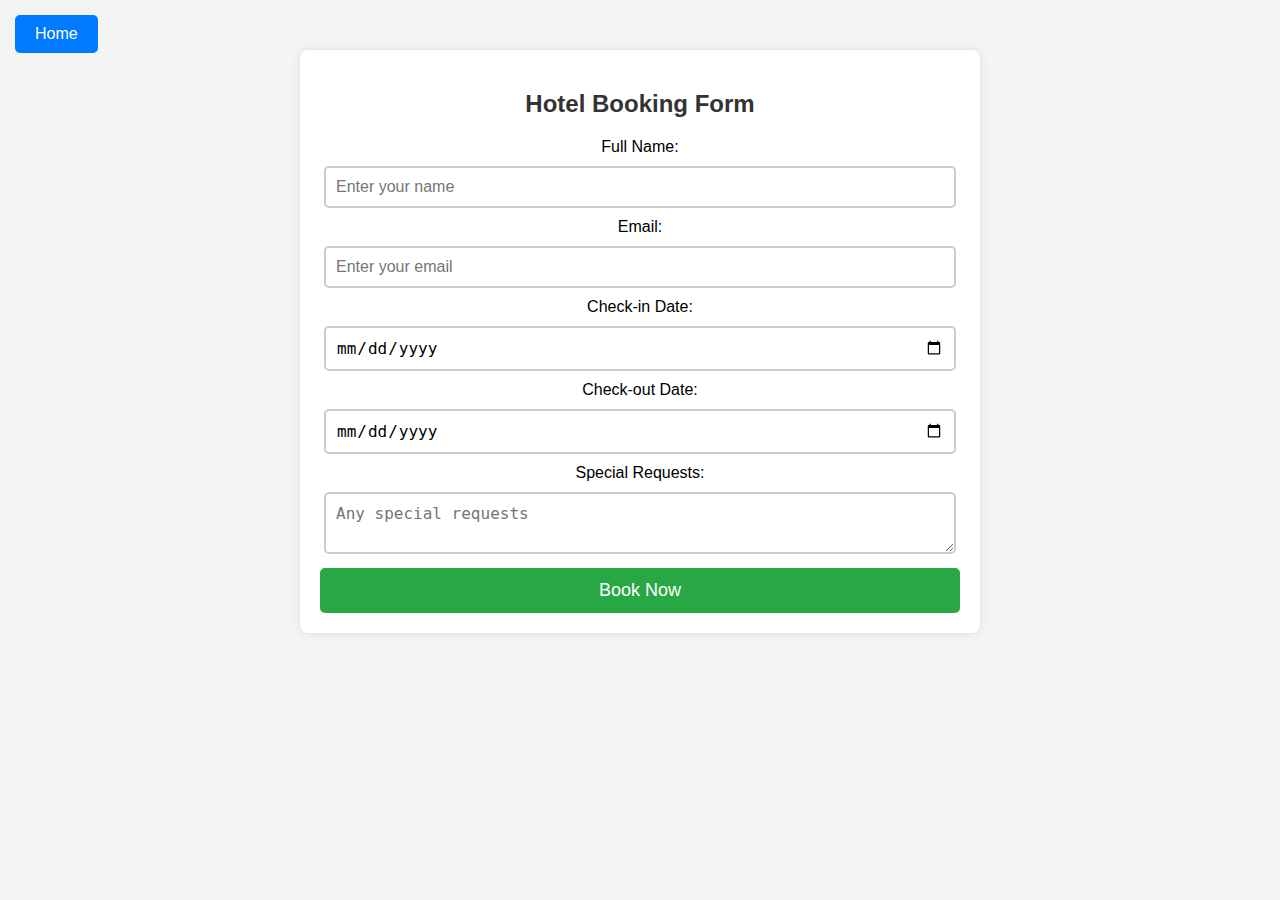
==== hotel management/booking.html @ 5810788a "Add files via upload" ====
<!DOCTYPE html>
<html lang="en">
<head>
    <meta charset="UTF-8">
    <meta name="viewport" content="width=device-width, initial-scale=1.0">
    <title>Hotel Booking Portal</title>
    <style>
        /* General Styles */
        body {
            font-family: Arial, sans-serif;
            background-color: #f4f4f4;
            text-align: center;
            margin: 0;
            padding: 0;
        }

        /* Home Button */
        .home-btn {
            position: absolute;
            top: 15px;
            left: 15px;
            background: #007bff;
            color: white;
            border: none;
            padding: 10px 20px;
            font-size: 16px;
            cursor: pointer;
            border-radius: 5px;
            text-decoration: none;
            display: inline-block;
        }

        .home-btn:hover {
            background: #0056b3;
        }

        .container {
            width: 50%;
            margin: auto;
            background: white;
            padding: 20px;
            box-shadow: 0 0 10px rgba(0, 0, 0, 0.1);
            border-radius: 8px;
            margin-top: 50px;
            position: relative;
        }

        h2 {
            color: #333;
        }

        input, textarea {
            width: 95%;
            padding: 10px;
            margin: 10px 0;
            border: 2px solid #ccc;
            border-radius: 5px;
            font-size: 16px;
        }

        button {
            background: #28a745;
            color: white;
            border: none;
            padding: 12px;
            cursor: pointer;
            font-size: 18px;
            width: 100%;
            border-radius: 5px;
            transition: 0.3s;
        }

        button:hover {
            background: #218838;
        }

        .success-message {
            display: none;
            color: green;
            font-size: 18px;
            margin-top: 15px;
        }

        /* Responsive Design */
        @media (max-width: 768px) {
            .container {
                width: 80%;
            }
        }
    </style>
</head>
<body>

    <!-- Home Button -->
    <a href="index.html" class="home-btn">Home</a>

    <div class="container">
        <h2>Hotel Booking Form</h2>
        <form id="bookingForm" action="https://formsubmit.co/anusurikishore59@gmail.com" method="POST">
            <input type="hidden" name="_subject" value="New Hotel Booking Request">
            <input type="hidden" name="_captcha" value="false"> <!-- To disable Captcha -->
            <input type="hidden" name="_template" value="table"> <!-- Better email format -->

            <label for="name">Full Name:</label>
            <input type="text" id="name" name="Name" placeholder="Enter your name" required>

            <label for="email">Email:</label>
            <input type="email" id="email" name="Email" placeholder="Enter your email" required>

            <label for="checkin">Check-in Date:</label>
            <input type="date" id="checkin" name="Check-in Date" required>

            <label for="checkout">Check-out Date:</label>
            <input type="date" id="checkout" name="Check-out Date" required>

            <label for="message">Special Requests:</label>
            <textarea id="message" name="Special Requests" placeholder="Any special requests"></textarea>

            <button type="submit">Book Now</button>
        </form>

        <p class="success-message" id="successMessage">Thank you for your booking! We will contact you soon.</p>
    </div>

    <script>
        document.getElementById("bookingForm").addEventListener("submit", function(event) {
            event.preventDefault(); // Prevent form from submitting immediately
            
            let form = this;
            let formData = new FormData(form);

            fetch(form.action, {
                method: "POST",
                body: formData,
            })
            .then(response => {
                if (response.ok) {
                    document.getElementById("successMessage").style.display = "block";
                    form.reset(); // Clear the form fields after submission
                } else {
                    alert("Error submitting form. Please try again.");
                }
            })
            .catch(error => {
                alert("Error connecting to the server.");
            });
        });
    </script>

</body>
</html>
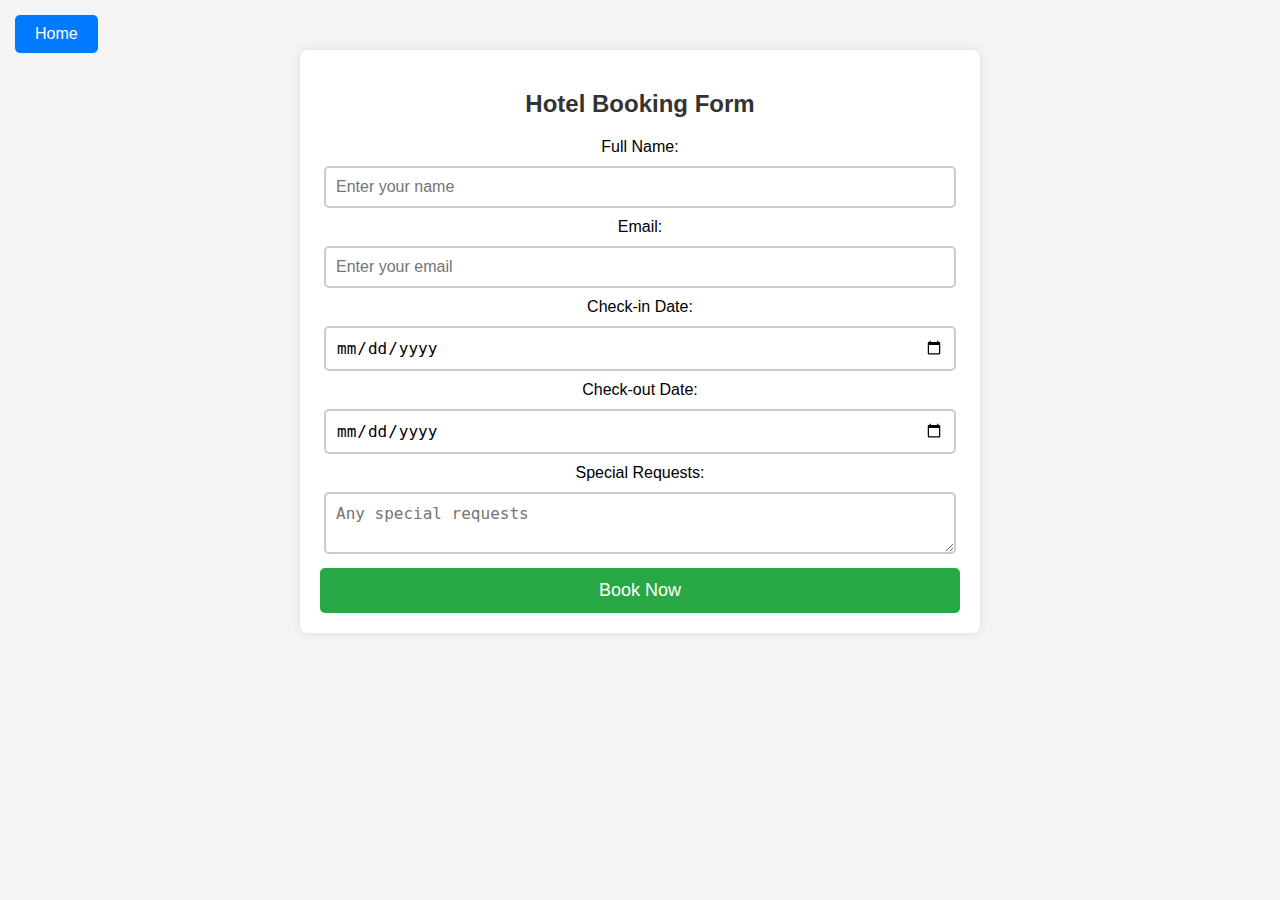
==== commit 6aef6e71: "Update booking.html" ====
--- a/hotel management/booking.html
+++ b/hotel management/booking.html
@@ -96,7 +96,7 @@
 
     <div class="container">
         <h2>Hotel Booking Form</h2>
-        <form id="bookingForm" action="https://formsubmit.co/anusurikishore59@gmail.com" method="POST">
+        <form id="bookingForm" action="https://formsubmit.co/anusurikishore59@gmail.com" method="POST" netlify>
             <input type="hidden" name="_subject" value="New Hotel Booking Request">
             <input type="hidden" name="_captcha" value="false"> <!-- To disable Captcha -->
             <input type="hidden" name="_template" value="table"> <!-- Better email format -->
@@ -148,4 +148,4 @@
     </script>
 
 </body>
-</html>+</html>
